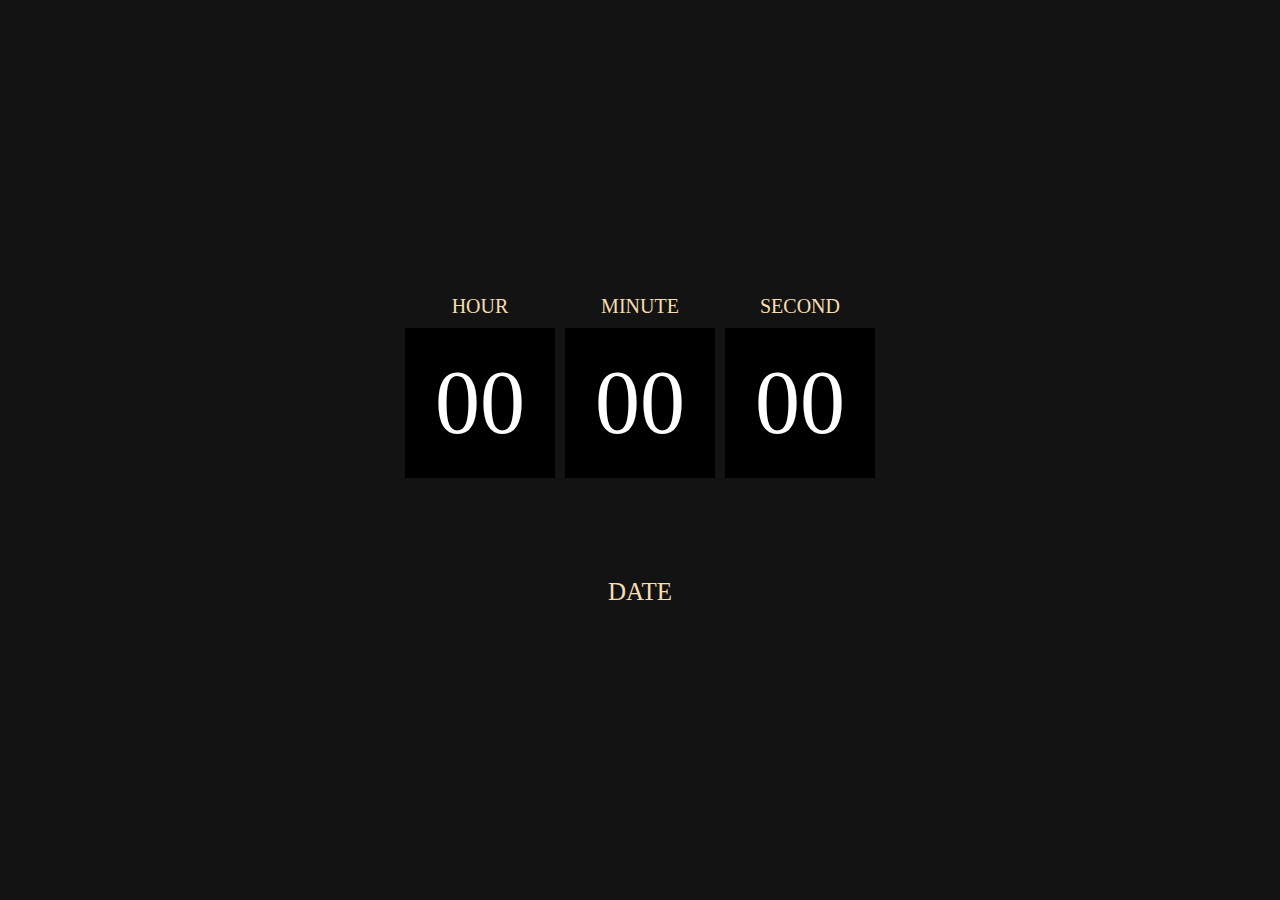
==== clock.html @ 6acada72 "First Commit" ====
<!DOCTYPE html>
<html lang="en">
<head>
    <meta charset="UTF-8">
    <meta http-equiv="X-UA-Compatible" content="IE=edge">
    <meta name="viewport" content="width=device-width, initial-scale=1.0">
    <link rel="stylesheet" href="./index.css">
    <title>Clock</title>
</head>
<body>
    <div class="box">
        <div class="setTime">
            <div>
                <div class="heading">HOUR</div>
                <div class="TimeBox" id="hour">00</div>
            </div>
            <div>
                <div class="heading">MINUTE</div>
                <div class="TimeBox" id="min">00</div>
            </div>
            <div>
                <div class="heading">SECOND</div>
                <div class="TimeBox" id="sec">00</div>
            </div>
        </div>
        <div class="setDate">
            <div class="dateBox" id="dateBox">
                DATE
            </div>
        </div>
    </div>
    <script src="./app.js"></script>
</body>
</html>
---- index.css ----
html,
body {
  margin: 0px;
  height: 100%;
}
.box {
  display: flex;
  align-items: center;
  justify-content: center;
  flex-direction: column;
  background-color: rgb(20, 19, 19);
  height: 100%;
}
.setTime {
  display: flex;
  justify-content: center;
  align-items: center;
  gap: 10px;
}
.TimeBox {
  height: 150px;
  width: 150px;
  font-size: 90px;
  display: flex;
  justify-content: center;
  align-items: center;
  color: white;
  background-color: black;
}
.heading {
  background-color: rgb(20, 19, 19);
  display: flex;
  justify-content: center;
  align-items: center;
  color: wheat;
  font-size: 20px;
  margin-bottom: 10px;
}

.setDate {
  margin-top: 100px;
  color: wheat;
  font-size: 25px;
}

@media (max-width: 531px) {
  .TimeBox {
    height: 90px;
    width: 90px;
    font-size: 50px;
  }
  .heading,
  .setDate {
    font-size: 18px;
  }
}

@media (max-width: 300px) {
  .TimeBox {
    height: 70px;
    width: 70px;
    font-size: 40px;
  }
}
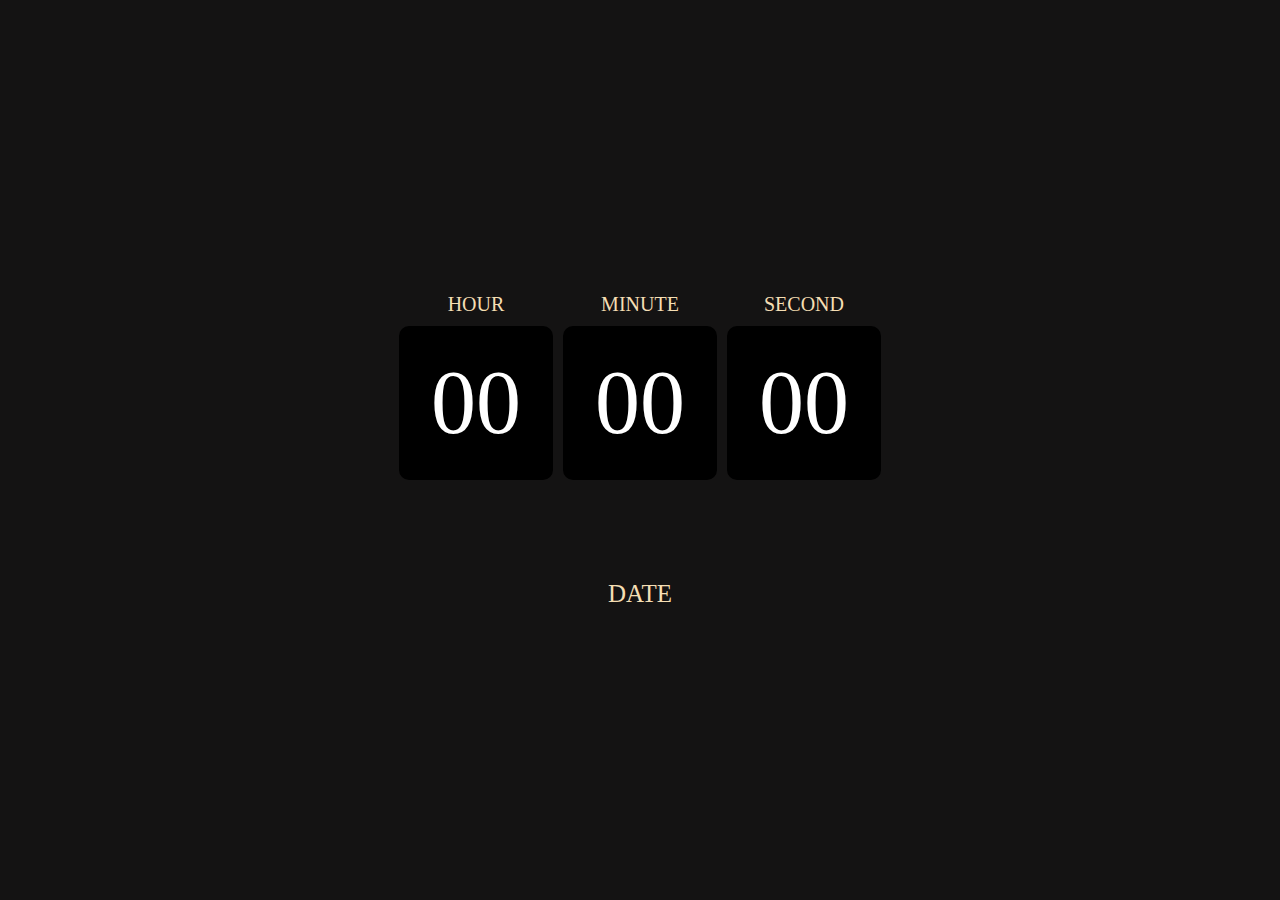
==== commit 1e5151f0: "Update clock.html" ====
--- a/clock.html
+++ b/clock.html
@@ -4,7 +4,7 @@
     <meta charset="UTF-8">
     <meta http-equiv="X-UA-Compatible" content="IE=edge">
     <meta name="viewport" content="width=device-width, initial-scale=1.0">
-    <link rel="stylesheet" href="./index.css">
+    <link rel="stylesheet" href="./clock.css">
     <title>Clock</title>
 </head>
 <body>
--- a/clock.css
+++ b/clock.css
@@ -0,0 +1,66 @@
+html,
+body {
+  margin: 0px;
+  height: 100%;
+}
+.box {
+  display: flex;
+  align-items: center;
+  justify-content: center;
+  flex-direction: column;
+  background-color: rgb(20, 19, 19);
+  height: 100%;
+}
+.setTime {
+  display: flex;
+  justify-content: center;
+  align-items: center;
+  gap: 10px;
+}
+.TimeBox {
+  height: 150px;
+  width: 150px;
+  font-size: 90px;
+  display: flex;
+  justify-content: center;
+  align-items: center;
+  color: white;
+  background-color: black;
+  border: 2px solid black;
+  border-radius: 10px;
+}
+.heading {
+  background-color: rgb(20, 19, 19);
+  display: flex;
+  justify-content: center;
+  align-items: center;
+  color: wheat;
+  font-size: 20px;
+  margin-bottom: 10px;
+}
+
+.setDate {
+  margin-top: 100px;
+  color: wheat;
+  font-size: 25px;
+}
+
+@media (max-width: 531px) {
+  .TimeBox {
+    height: 90px;
+    width: 90px;
+    font-size: 50px;
+  }
+  .heading,
+  .setDate {
+    font-size: 18px;
+  }
+}
+
+@media (max-width: 300px) {
+  .TimeBox {
+    height: 70px;
+    width: 70px;
+    font-size: 40px;
+  }
+}
